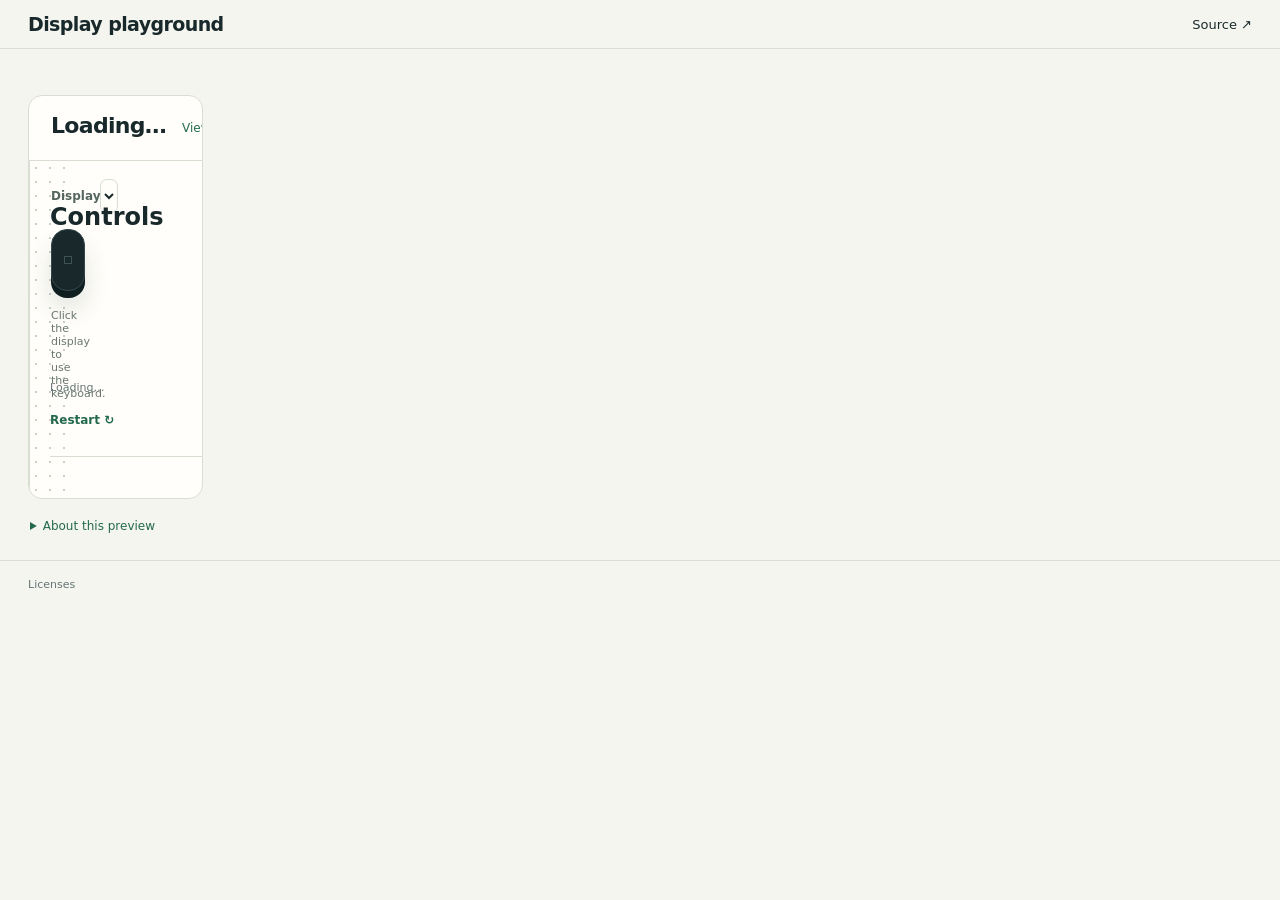
==== web/internal/scaffold/files/index.html @ f557fd0e "Extract reusable browser harness and scaffold tool Move Hello World into its own consumer module. Sh" ====
<!doctype html>
<html lang="en">
<head>
<meta charset="utf-8"><meta name="viewport" content="width=device-width, initial-scale=1">
<title>Display playground</title>
<link rel="stylesheet" href="style.css"><script src="wasm_exec.js"></script>
</head>
<body>
<header><a class="brand" id="brand" href="./">Display playground</a><a id="source">Source ↗</a></header>
<main>
<div class="intro"><p id="intro"></p></div>
<div class="gallery" id="gallery">
<aside class="catalog" id="catalog" hidden><h2>Demos</h2><nav id="demo-nav" aria-label="Demos"></nav></aside>
<div class="demo-content">
<section class="playground" aria-labelledby="demo-title">
<div class="demo-heading"><div><h1 id="demo-title">Loading…</h1><p id="demo-description"></p></div><a id="demo-source">View source ↗</a></div>
<div class="demo-grid">
<div class="screen-area">
<div class="runtime-settings" id="runtime-settings" hidden><label for="runtime">Runtime</label><select id="runtime" aria-describedby="runtime-note"></select><p id="runtime-note"></p></div>
<div class="screen-settings"><label for="screen">Display</label><select id="screen"></select></div>
<div class="device" id="device"><div class="device-top"><span id="leds"></span><span id="device-label"></span></div><canvas id="display" tabindex="0" aria-label="Interactive display. Focus here to use the keyboard."></canvas><div class="device-bottom"><span id="runtime-label"></span></div></div>
<p class="caption">Click the display to use the keyboard.</p>
</div>
<aside class="controls-panel"><h2>Controls</h2><div id="actions" aria-label="Available actions"></div><p id="status" role="status" aria-live="polite">Loading…</p><button id="restart" class="restart" type="button">Restart ↻</button><div class="note"><p id="note"></p></div></aside>
</div>
</section>
<details class="about"><summary>About this preview</summary><p>The Go program draws through the same display interface it uses on hardware. Booba turns its help map into HTML controls.</p><p>Hidden browser tabs throttle timers to roughly once per second. This slows every time.Sleep in the Go program. Keep this tab visible when testing timing.</p><p>A runtime switch restarts the program. A browser bundle can contain multiple runtimes and does not measure firmware size.</p></details>
</div></div></main>
<footer><a href="THIRD_PARTY_NOTICES.txt">Licenses</a></footer>
<div id="protocol-terminal" aria-hidden="true" inert></div>
<script type="module" src="main.js"></script>
</body></html>
---- web/internal/scaffold/files/style.css ----
/* Page shell and gallery navigation */
:root { font-family:ui-sans-serif,system-ui,-apple-system,BlinkMacSystemFont,"Segoe UI",sans-serif; color:#19292b; background:#f4f5ee; font-synthesis:none; --ink:#19292b; --muted:#657575; --line:#d9ded3; --green:#23694e; }

* { box-sizing:border-box; }

body { margin:0; }

a { color:inherit; text-decoration:none; }

a:hover { text-decoration:underline; }

header, main, footer { max-width:1400px; margin:auto; }

header { padding:13px 28px; display:flex; align-items:center; justify-content:space-between; font-size:13px; border-bottom:1px solid var(--line); }

.brand { font-size:19px; font-weight:760; letter-spacing:-.6px; display:flex; align-items:center; gap:9px; }

.mark { background:#ccebb4; font-size:24px; padding:0 6px; border-radius:7px; line-height:30px; }

.intro { padding:19px 28px; }

h1 { font-size:22px; letter-spacing:-.7px; margin:0; }

.intro p { max-width:1050px; font-size:13px; color:var(--muted); margin:8px 0 0; line-height:1.6; }

.intro strong { color:var(--ink); font-weight:650; }

.gallery { display:grid; grid-template-columns:175px minmax(0,1fr); gap:24px; padding:0 28px; }

.catalog { padding-top:8px; }

.catalog h2 { color:var(--muted); font-size:10px; text-transform:uppercase; letter-spacing:1.3px; margin:0 10px 10px; }

.catalog nav a { display:block; font-size:13px; line-height:1.4; padding:11px 10px; margin-bottom:5px; border-radius:7px; }

.catalog nav a[aria-current] { background:#e1ecd7; color:#214432; font-weight:650; }

.catalog-note { font-size:12px; line-height:1.6; color:var(--muted); padding:10px; margin:14px 0; }

.demo-content { min-width:0; }

.playground { background:#fffefa; border:1px solid var(--line); border-radius:14px; overflow:hidden; }

.demo-heading { display:flex; justify-content:space-between; align-items:center; gap:16px; padding:17px 22px; border-bottom:1px solid var(--line); }

.demo-heading h2 { margin:0; font-size:20px; letter-spacing:-.6px; }

.demo-heading p { margin:5px 0 0; font-size:12px; line-height:1.5; color:var(--muted); }

.demo-heading>a { flex-shrink:0; font-size:12px; color:var(--green); }

.demo-grid { display:grid; grid-template-columns:minmax(0,1fr) 250px; }

/* Shared display and generated controls */
.screen-area{padding:18px 22px;background:radial-gradient(#cad0c4 1px,transparent 1px);background-size:14px 14px}
.screen-settings{display:flex;justify-content:space-between;align-items:center;margin-bottom:16px;font-size:12px;font-weight:600;color:#56655f}
select{font:inherit;max-width:80%;border:1px solid #d6ded1;background:#fffef9;border-radius:7px;padding:8px;color:var(--ink)}
.device{background:#19282a;padding:16px;border-radius:16px;border:1px solid #34474a;box-shadow:0 7px 0 #0e1d20,0 18px 24px #24352923}
.device-top,.device-bottom{display:flex;justify-content:space-between;align-items:center;color:#8eaaab;font:9px ui-monospace,SFMono-Regular,monospace;letter-spacing:1px;gap:6px}
.device-top{margin-bottom:14px}
.device-top span:nth-child(2){flex:1}
.led{width:6px;height:6px;border-radius:50%;background:#c3ed98;box-shadow:0 0 7px #c3ed98}
.device-bottom{margin-top:14px;font-size:8px}
canvas#display{width:100%;height:auto;display:block;image-rendering:pixelated;background:#080f1d;outline:1px solid #405253;outline-offset:3px}
canvas:focus-visible{outline:3px solid #99d37b!important}
.caption{font-size:11px;text-align:center;color:#6a7770;margin:18px 0 0}
.controls-panel{border-left:1px solid var(--line);padding:22px 20px}
.controls-panel .eyebrow{font-size:10px;margin-bottom:14px}
h3{font-size:21px;letter-spacing:-.6px;margin:0 0 10px}
.controls-panel>p:not(.eyebrow){font-size:13px;line-height:1.6;color:var(--muted)}
#actions{margin-top:18px;min-height:110px}
.booba-action-bar,.booba-action-group{width:100%;gap:8px!important}
.booba-action{font-size:13px!important;font-weight:600!important;font-family:inherit!important;background:#e8f0dd;color:#214432;border:1px solid #cfdec2;border-radius:8px;min-height:43px!important;padding:10px 13px;cursor:pointer;flex:1;transition:background .12s}
.booba-action:hover:not(:disabled){background:#d7e8c7}
.booba-action:disabled{opacity:.4;cursor:not-allowed}
.booba-action--toggle{background:transparent;border-color:var(--line);font-size:11px!important;flex-basis:100%}
button:focus-visible,select:focus-visible,a:focus-visible{outline:3px solid #4c8561;outline-offset:3px}
#status{font-size:11px!important;margin-top:18px;min-height:18px}
.restart{font-size:12px;font-weight:600;font-family:inherit;border:0;background:transparent;color:var(--green);padding:5px 0;cursor:pointer}
.note{border-top:1px solid var(--line);margin-top:24px;padding-top:19px;display:flex;gap:10px;color:#738177}
.note-icon{font-size:23px;color:var(--green)}
.note p{font-size:11px;line-height:1.7;margin:0}

/* Supporting information stays out of the demo's way. */
.about { padding:17px 2px 24px; color:var(--muted); font-size:12px; line-height:1.7; }

.about summary { cursor:pointer; width:fit-content; color:var(--green); }

.about p { max-width:650px; }

.about-links { display:flex; gap:24px; flex-wrap:wrap; }

footer { padding:17px 28px; border-top:1px solid var(--line); display:flex; justify-content:space-between; gap:20px; font-size:11px; color:var(--muted); }

footer span a { margin-left:10px; }

#protocol-terminal { position:fixed; left:-10000px; top:0; width:480px; height:160px; pointer-events:none; }

@media(max-width:1050px) {
  .gallery { grid-template-columns:150px minmax(0,1fr); gap:16px; }

  .demo-grid { grid-template-columns:1fr; }

  .controls-panel { border-left:0; border-top:1px solid var(--line); }

  #actions { min-height:0; }

  .note { margin-top:15px; }

}

@media(max-width:650px) {
  header, footer { padding:12px 16px; }

  .intro { padding:16px; gap:5px; display:block; }

  .intro p { margin-top:5px; }

  .gallery { display:block; padding:0 12px; }

  .catalog { padding:0 0 12px; }

  .catalog nav { display:flex; flex-wrap:wrap; gap:6px; align-items:center; }

  .catalog h2 { width:100%; margin:0 4px 2px; }

  .catalog nav a { margin:0; padding:9px 12px; }

  .catalog-note { display:none; }

  .demo-heading { padding:15px; align-items:flex-start; }

  .demo-heading h2 { font-size:18px; }

  .screen-area { padding:16px; }

  .controls-panel { padding:18px; }

  .device-bottom { font-size:6px; }

  footer { flex-wrap:wrap; }

}

.runtime-settings { display:flex; align-items:center; flex-wrap:wrap; gap:8px 16px; margin-bottom:16px; font-size:12px; font-weight:600; color:#56655f; }
.runtime-settings p { flex-basis:100%; margin:0; font-weight:400; font-size:11px; line-height:1.5; color:var(--muted); }
[hidden] { display:none!important; }
.gallery.single { grid-template-columns:minmax(0,1fr); }
#leds { display:flex; gap:8px; }
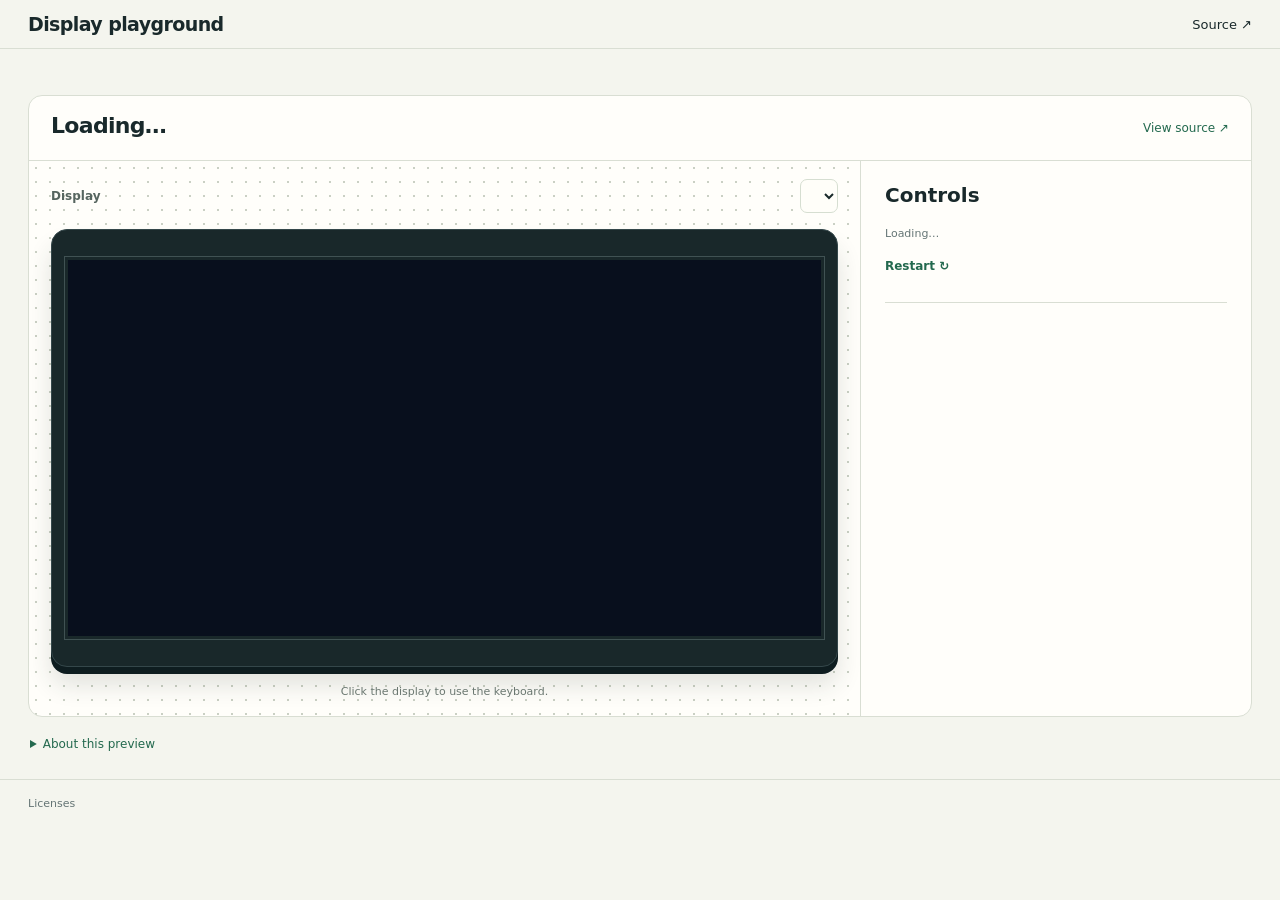
==== commit 424dbbf7: "Improve browser layout and add TinyBubbles branding Size buttons to their labels, widen controls, an" ====
--- a/web/internal/scaffold/files/index.html
+++ b/web/internal/scaffold/files/index.html
@@ -6,7 +6,7 @@
 <link rel="stylesheet" href="style.css"><script src="wasm_exec.js"></script>
 </head>
 <body>
-<header><a class="brand" id="brand" href="./">Display playground</a><a id="source">Source ↗</a></header>
+<header><a class="brand" href="./"><img id="brand-logo" class="brand-logo" alt="" hidden><span id="brand">Display playground</span></a><a id="source">Source ↗</a></header>
 <main>
 <div class="intro"><p id="intro"></p></div>
 <div class="gallery" id="gallery">
--- a/web/internal/scaffold/files/style.css
+++ b/web/internal/scaffold/files/style.css
@@ -9,7 +9,7 @@
 
 a:hover { text-decoration:underline; }
 
-header, main, footer { max-width:1400px; margin:auto; }
+header, main, footer { width:100%; margin:0; }
 
 header { padding:13px 28px; display:flex; align-items:center; justify-content:space-between; font-size:13px; border-bottom:1px solid var(--line); }
 
@@ -21,17 +21,19 @@
 
 h1 { font-size:22px; letter-spacing:-.7px; margin:0; }
 
-.intro p { max-width:1050px; font-size:13px; color:var(--muted); margin:8px 0 0; line-height:1.6; }
+.intro p { max-width:1200px; font-size:13px; color:var(--muted); margin:8px 0 0; line-height:1.6; }
 
 .intro strong { color:var(--ink); font-weight:650; }
 
-.gallery { display:grid; grid-template-columns:175px minmax(0,1fr); gap:24px; padding:0 28px; }
+.gallery { padding:0 28px; }
 
-.catalog { padding-top:8px; }
+.catalog { display:flex; align-items:center; gap:16px; padding:0 0 14px; }
 
-.catalog h2 { color:var(--muted); font-size:10px; text-transform:uppercase; letter-spacing:1.3px; margin:0 10px 10px; }
+.catalog nav { display:flex; flex-wrap:wrap; gap:6px; }
 
-.catalog nav a { display:block; font-size:13px; line-height:1.4; padding:11px 10px; margin-bottom:5px; border-radius:7px; }
+.catalog h2 { color:var(--muted); font-size:10px; text-transform:uppercase; letter-spacing:1.3px; margin:0; }
+
+.catalog nav a { display:block; font-size:13px; line-height:1.4; padding:10px 14px; border-radius:7px; }
 
 .catalog nav a[aria-current] { background:#e1ecd7; color:#214432; font-weight:650; }
 
@@ -49,7 +51,7 @@
 
 .demo-heading>a { flex-shrink:0; font-size:12px; color:var(--green); }
 
-.demo-grid { display:grid; grid-template-columns:minmax(0,1fr) 250px; }
+.demo-grid { display:grid; grid-template-columns:minmax(0,1fr) minmax(280px,32%); }
 
 /* Shared display and generated controls */
 .screen-area{padding:18px 22px;background:radial-gradient(#cad0c4 1px,transparent 1px);background-size:14px 14px}
@@ -64,16 +66,17 @@
 canvas#display{width:100%;height:auto;display:block;image-rendering:pixelated;background:#080f1d;outline:1px solid #405253;outline-offset:3px}
 canvas:focus-visible{outline:3px solid #99d37b!important}
 .caption{font-size:11px;text-align:center;color:#6a7770;margin:18px 0 0}
-.controls-panel{border-left:1px solid var(--line);padding:22px 20px}
+.controls-panel{min-width:0;border-left:1px solid var(--line);padding:22px 24px}
+.controls-panel h2{margin:0;font-size:20px}
 .controls-panel .eyebrow{font-size:10px;margin-bottom:14px}
 h3{font-size:21px;letter-spacing:-.6px;margin:0 0 10px}
 .controls-panel>p:not(.eyebrow){font-size:13px;line-height:1.6;color:var(--muted)}
-#actions{margin-top:18px;min-height:110px}
-.booba-action-bar,.booba-action-group{width:100%;gap:8px!important}
-.booba-action{font-size:13px!important;font-weight:600!important;font-family:inherit!important;background:#e8f0dd;color:#214432;border:1px solid #cfdec2;border-radius:8px;min-height:43px!important;padding:10px 13px;cursor:pointer;flex:1;transition:background .12s}
+#actions{margin-top:18px}
+.booba-action-bar,.booba-action-group{display:flex;flex-wrap:wrap;width:100%;min-width:0;gap:8px}
+.booba-action{font-size:13px!important;font-weight:600!important;font-family:inherit!important;background:#e8f0dd;color:#214432;border:1px solid #cfdec2;border-radius:8px;min-height:44px;padding:10px 16px;cursor:pointer;flex:1 1 auto;min-width:min(100%,7rem);max-width:100%;white-space:normal;overflow-wrap:anywhere;transition:background .12s}
 .booba-action:hover:not(:disabled){background:#d7e8c7}
 .booba-action:disabled{opacity:.4;cursor:not-allowed}
-.booba-action--toggle{background:transparent;border-color:var(--line);font-size:11px!important;flex-basis:100%}
+.booba-action--toggle{background:transparent;border-color:var(--line);font-size:12px!important;flex:0 1 auto;min-width:min(100%,5rem);margin-left:auto}
 button:focus-visible,select:focus-visible,a:focus-visible{outline:3px solid #4c8561;outline-offset:3px}
 #status{font-size:11px!important;margin-top:18px;min-height:18px}
 .restart{font-size:12px;font-weight:600;font-family:inherit;border:0;background:transparent;color:var(--green);padding:5px 0;cursor:pointer}
@@ -96,14 +99,11 @@
 
 #protocol-terminal { position:fixed; left:-10000px; top:0; width:480px; height:160px; pointer-events:none; }
 
-@media(max-width:1050px) {
-  .gallery { grid-template-columns:150px minmax(0,1fr); gap:16px; }
+@media(max-width:900px) {
 
   .demo-grid { grid-template-columns:1fr; }
 
   .controls-panel { border-left:0; border-top:1px solid var(--line); }
-
-  #actions { min-height:0; }
 
   .note { margin-top:15px; }
 
@@ -118,7 +118,7 @@
 
   .gallery { display:block; padding:0 12px; }
 
-  .catalog { padding:0 0 12px; }
+  .catalog { display:block; padding:0 0 12px; }
 
   .catalog nav { display:flex; flex-wrap:wrap; gap:6px; align-items:center; }
 
@@ -145,5 +145,7 @@
 .runtime-settings { display:flex; align-items:center; flex-wrap:wrap; gap:8px 16px; margin-bottom:16px; font-size:12px; font-weight:600; color:#56655f; }
 .runtime-settings p { flex-basis:100%; margin:0; font-weight:400; font-size:11px; line-height:1.5; color:var(--muted); }
 [hidden] { display:none!important; }
-.gallery.single { grid-template-columns:minmax(0,1fr); }
 #leds { display:flex; gap:8px; }
+
+.brand-logo { width:36px; height:36px; flex-shrink:0; }
+.intro a { color:var(--green); text-decoration:underline; text-underline-offset:3px; }
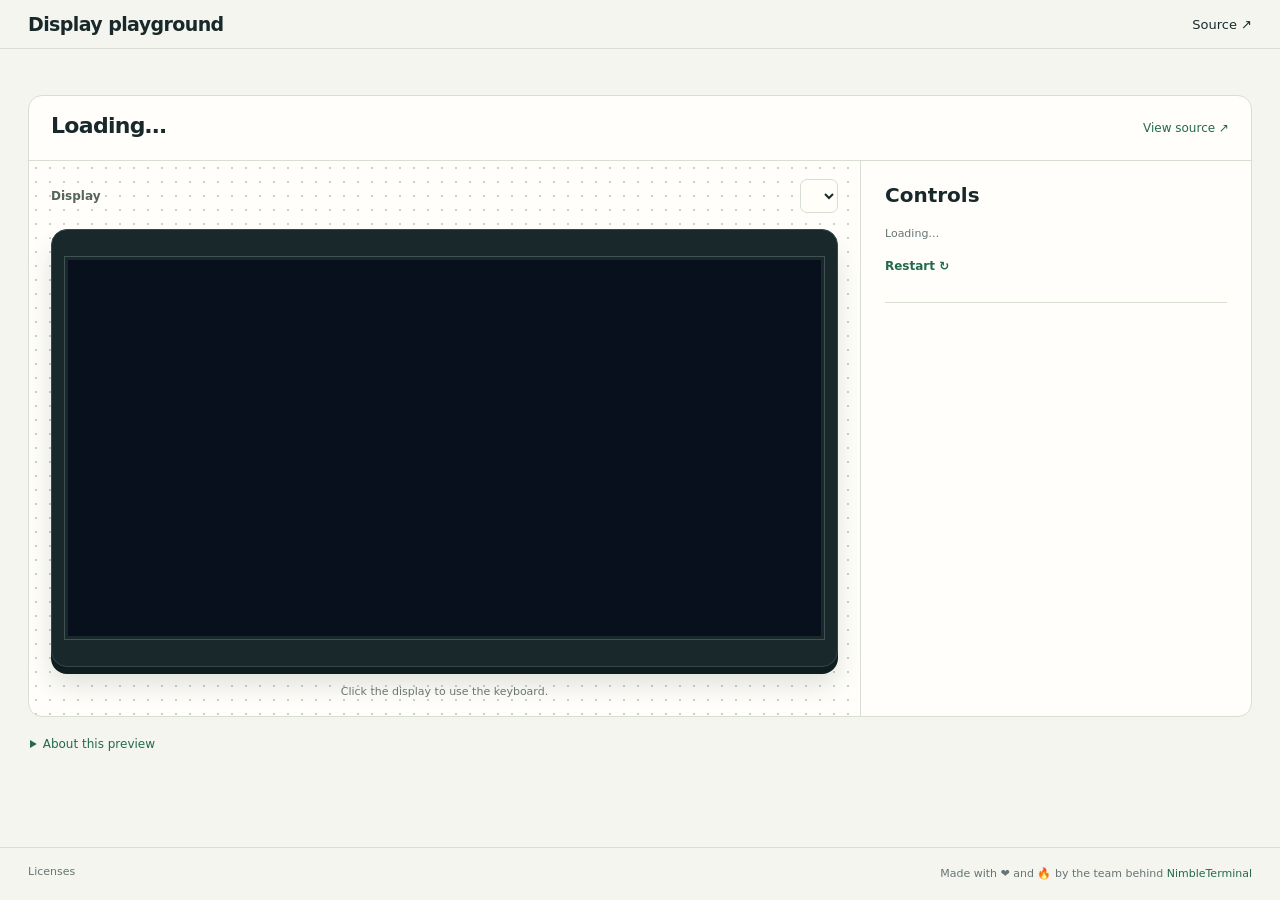
==== commit 3a247c30: "web: add NimbleTerminal attribution footer" ====
--- a/web/internal/scaffold/files/index.html
+++ b/web/internal/scaffold/files/index.html
@@ -26,7 +26,7 @@
 </section>
 <details class="about"><summary>About this preview</summary><p>The Go program draws through the same display interface it uses on hardware. Booba turns its help map into HTML controls.</p><p>Hidden browser tabs throttle timers to roughly once per second. This slows every time.Sleep in the Go program. Keep this tab visible when testing timing.</p><p>A runtime switch restarts the program. A browser bundle can contain multiple runtimes and does not measure firmware size.</p></details>
 </div></div></main>
-<footer><a href="THIRD_PARTY_NOTICES.txt">Licenses</a></footer>
+<footer><a href="THIRD_PARTY_NOTICES.txt">Licenses</a><span class="attribution">Made with ❤️ and 🔥 by the team behind <a href="https://NimbleTerminal.com">NimbleTerminal</a></span></footer>
 <div id="protocol-terminal" aria-hidden="true" inert></div>
 <script type="module" src="main.js"></script>
 </body></html>
--- a/web/internal/scaffold/files/style.css
+++ b/web/internal/scaffold/files/style.css
@@ -3,7 +3,9 @@
 
 * { box-sizing:border-box; }
 
-body { margin:0; }
+body { margin:0; min-height:100vh; display:flex; flex-direction:column; }
+
+main { flex:1; }
 
 a { color:inherit; text-decoration:none; }
 
@@ -73,10 +75,10 @@
 .controls-panel>p:not(.eyebrow){font-size:13px;line-height:1.6;color:var(--muted)}
 #actions{margin-top:18px}
 .booba-action-bar,.booba-action-group{display:flex;flex-wrap:wrap;width:100%;min-width:0;gap:8px}
-.booba-action{font-size:13px!important;font-weight:600!important;font-family:inherit!important;background:#e8f0dd;color:#214432;border:1px solid #cfdec2;border-radius:8px;min-height:44px;padding:10px 16px;cursor:pointer;flex:1 1 auto;min-width:min(100%,7rem);max-width:100%;white-space:normal;overflow-wrap:anywhere;transition:background .12s}
+.booba-action{font-size:13px!important;font-weight:600!important;font-family:inherit!important;background:#e8f0dd;color:#214432;border:1px solid #cfdec2;border-radius:8px;min-height:44px;padding:10px 14px;cursor:pointer;flex:0 1 auto;min-width:44px;max-width:100%;white-space:nowrap;overflow:hidden;text-overflow:ellipsis;transition:background .12s}
 .booba-action:hover:not(:disabled){background:#d7e8c7}
 .booba-action:disabled{opacity:.4;cursor:not-allowed}
-.booba-action--toggle{background:transparent;border-color:var(--line);font-size:12px!important;flex:0 1 auto;min-width:min(100%,5rem);margin-left:auto}
+.booba-action--toggle{background:transparent;border-color:var(--line);font-size:12px!important;margin-left:auto}
 button:focus-visible,select:focus-visible,a:focus-visible{outline:3px solid #4c8561;outline-offset:3px}
 #status{font-size:11px!important;margin-top:18px;min-height:18px}
 .restart{font-size:12px;font-weight:600;font-family:inherit;border:0;background:transparent;color:var(--green);padding:5px 0;cursor:pointer}
@@ -95,7 +97,9 @@
 
 footer { padding:17px 28px; border-top:1px solid var(--line); display:flex; justify-content:space-between; gap:20px; font-size:11px; color:var(--muted); }
 
-footer span a { margin-left:10px; }
+footer .attribution { margin-left:auto; text-align:right; line-height:1.6; }
+
+footer .attribution a { color:var(--green); }
 
 #protocol-terminal { position:fixed; left:-10000px; top:0; width:480px; height:160px; pointer-events:none; }
 
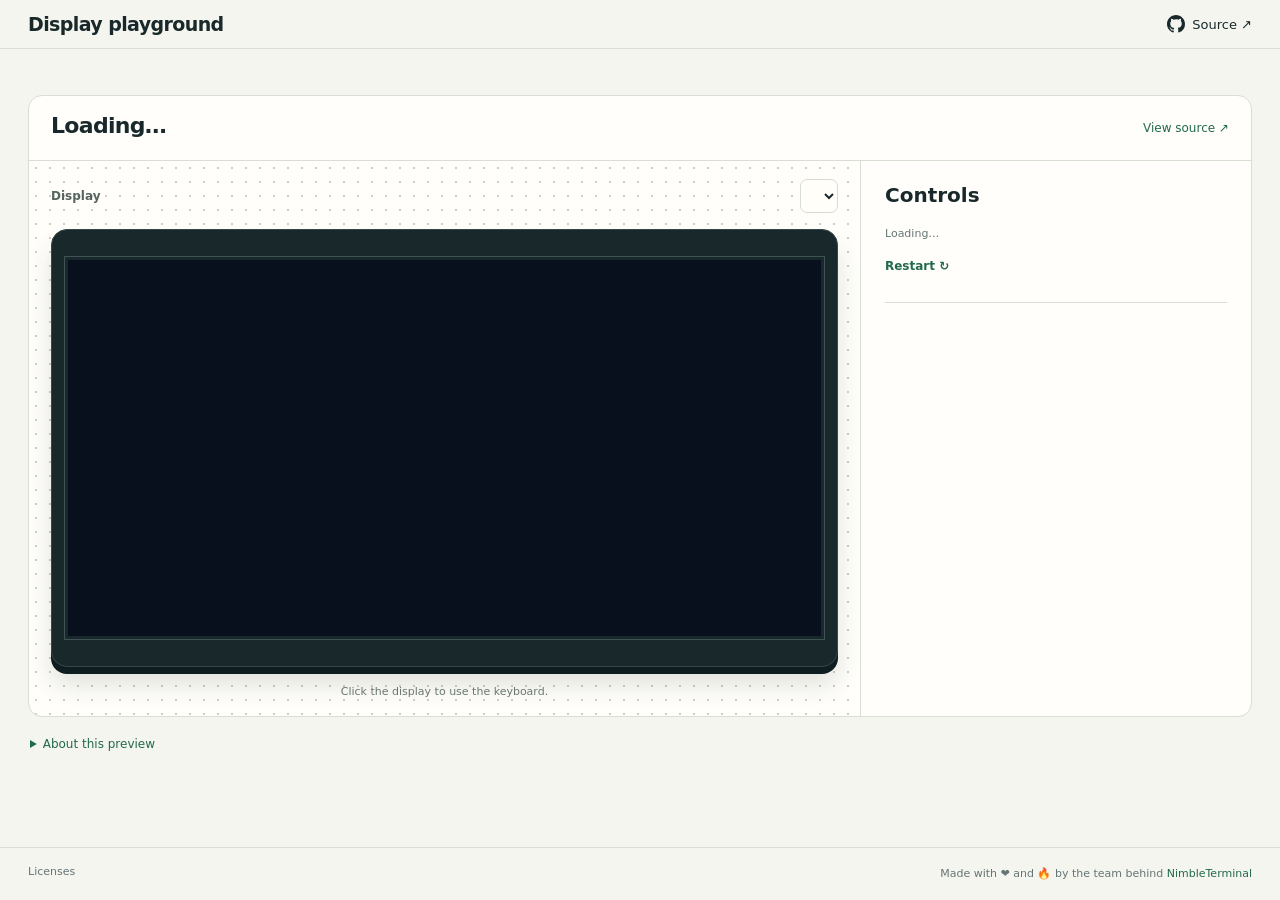
==== commit 16b0ca8a: "web: add GitHub logo and README link to source button" ====
--- a/web/internal/scaffold/files/index.html
+++ b/web/internal/scaffold/files/index.html
@@ -6,7 +6,7 @@
 <link rel="stylesheet" href="style.css"><script src="wasm_exec.js"></script>
 </head>
 <body>
-<header><a class="brand" href="./"><img id="brand-logo" class="brand-logo" alt="" hidden><span id="brand">Display playground</span></a><a id="source">Source ↗</a></header>
+<header><a class="brand" href="./"><img id="brand-logo" class="brand-logo" alt="" hidden><span id="brand">Display playground</span></a><a id="source"><svg class="source-logo" aria-hidden="true" viewBox="0 0 16 16" width="18" height="18" fill="currentColor"><path d="M8 0C3.58 0 0 3.58 0 8c0 3.54 2.29 6.53 5.47 7.59.4.07.55-.17.55-.38 0-.19-.01-.82-.01-1.49-2.01.37-2.53-.49-2.69-.94-.09-.23-.48-.94-.82-1.13-.28-.15-.68-.52-.01-.53.63-.01 1.08.58 1.23.82.72 1.21 1.87.87 2.33.66.07-.52.28-.87.51-1.07-1.78-.2-3.64-.89-3.64-3.95 0-.87.31-1.59.82-2.15-.08-.2-.36-1.02.08-2.12 0 0 .67-.21 2.2.82a7.65 7.65 0 0 1 2-.27c.68 0 1.36.09 2 .27 1.53-1.04 2.2-.82 2.2-.82.44 1.1.16 1.92.08 2.12.51.56.82 1.27.82 2.15 0 3.07-1.87 3.75-3.65 3.95.29.25.54.73.54 1.48 0 1.07-.01 1.93-.01 2.2 0 .21.15.46.55.38A8.01 8.01 0 0 0 16 8c0-4.42-3.58-8-8-8Z"/></svg><span>Source ↗</span></a></header>
 <main>
 <div class="intro"><p id="intro"></p></div>
 <div class="gallery" id="gallery">
--- a/web/internal/scaffold/files/style.css
+++ b/web/internal/scaffold/files/style.css
@@ -14,6 +14,10 @@
 header, main, footer { width:100%; margin:0; }
 
 header { padding:13px 28px; display:flex; align-items:center; justify-content:space-between; font-size:13px; border-bottom:1px solid var(--line); }
+
+#source { display:inline-flex; align-items:center; gap:7px; white-space:nowrap; }
+
+.source-logo { flex:none; }
 
 .brand { font-size:19px; font-weight:760; letter-spacing:-.6px; display:flex; align-items:center; gap:9px; }
 
